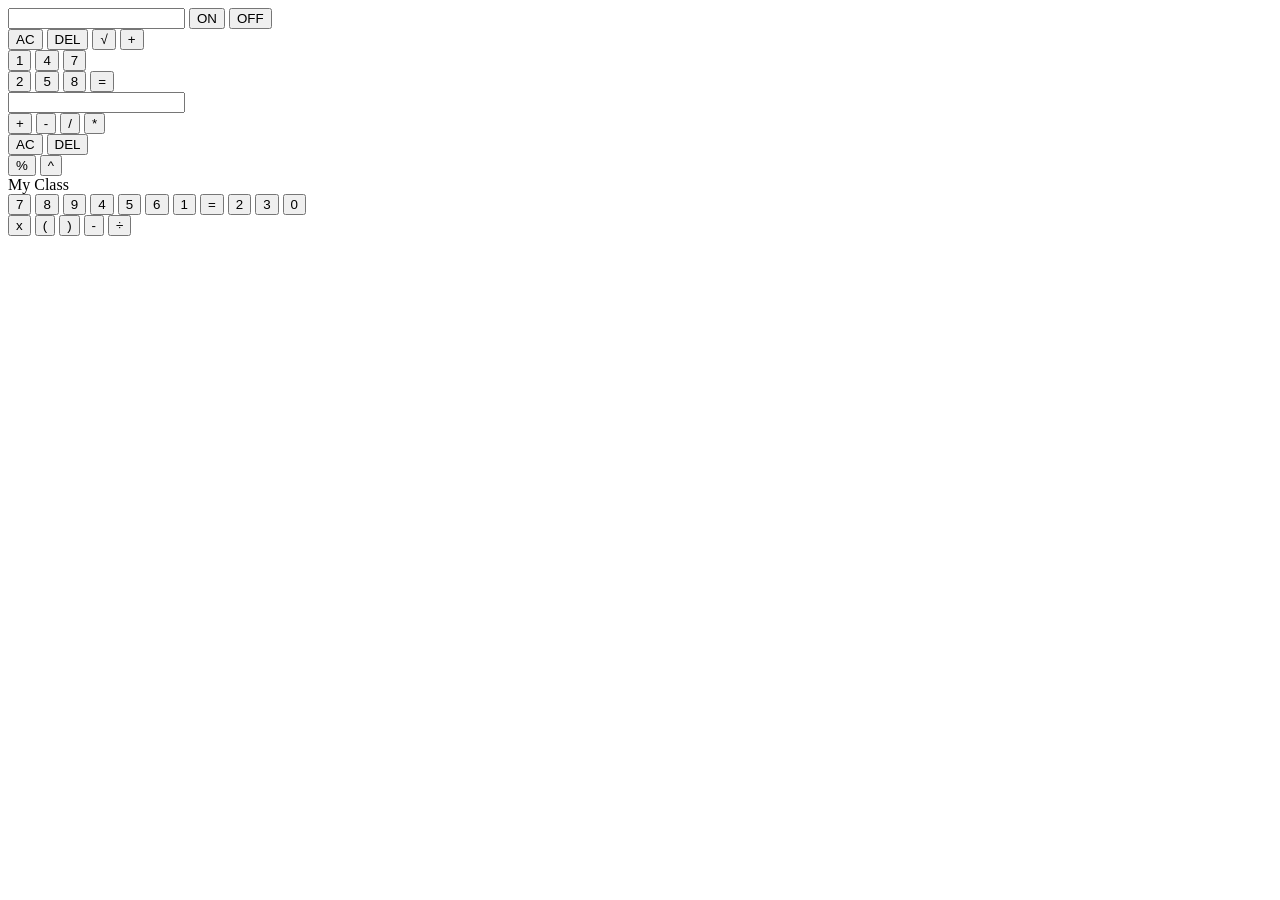
==== index.html @ d4b21fb3 "Merge branch 'main' into samanta" ====
<!DOCTYPE html>
<html lang="en">
<head>
<meta charset="UTF-8">
<meta name="viewport" content="width=device-width, initial-scale=1.0">
<title>Calculator</title>
<link rel="stylesheet" href="style.css">
</head>
<body>
<!-- calculator-->
<div class="calculator">
     <input type="text" id="display" readonly>
     <dic class="power-button">
        <button class="on-btn" onclick="turnOn()">ON</button>
        <button class="off-btn" onclick="turnOff()">OFF</button>
     </dic>
    <!-- Number Pad -->
    <div class="keys">
 <!--operators -->
        <button onclick="cleardisplay()">AC</button>
        <button onclick="deleteLast()">DEL</button>
        <button onclick="press('√')">√</button>
        <button onclick="press('+')">+</button>

                </div>
                <div>
                    <input type="button" value="1" onclick="display.value += '1'">
                    <input type="button" value="4" onclick="display.value += '4'">
                    <input type="button" value="7" onclick="display.value += '7'">
                </div>
                <div>
                    <input type="button" value="2" onclick="display.value += '2'">
                    <input type="button" value="5" onclick="display.value += '5'">
                    <input type="button" value="8" onclick="display.value += '8'">
                  
                    <input type="button" value="=" onclick="calculate()" 
                     class="equal">
                  
                </div>
                <!-- Display -->
                <div class="display">
                    <input type="text" id="display" name="display">
                </div>
                <!-- Operation Buttons -->
                <div>
                    
                    <input type="button" value="+" onclick="display.value +='+'">
                    <input type="button" value="-" onclick="display.value += '-'">
                    <input type="button" value="/" onclick="display.value += '/'">
                    <input type="button" value="*" onclick="display.value += '*'">
                </div>
                <div>
                    <input type="button" value="AC" onclick="clearDisplay()" class="del">
                    <input type="button" value="DEL" onclick="deleteLast()" class="del">
                    
                </div>
                <!--modulo and exponent function-->
                <div>
                    <input type="button" value="%" onclick="press('%')">
                    <input type="button" value="^" onclick="press('^')">
                </div>
            </form>
        </div>
    </div>
    <div class="my-class">My Class</div>

    <!--External JavaScript-->
    <script src="index.js"></script>
        <button onclick="press('7')">7</button>
        <button onclick="press('8')">8</button>
        <button onclick="press('9')">9</button>
        <button onclick="press('4')">4</button>

        <button onclick="press('5')">5</button>
        <button onclick="press('6')">6</button>
        <button onclick="press('1')">1</button>

        <button class="equal" onclick="calculate()">=</button>

        <button onclick="press('2')">2</button>
        <button onclick="press('3')">3</button>
        <button onclick="press('0')">0</button>
    </div>
    <!--operators -->
    <div class="operators">
        <button onclick="press('*')">x</button>
        <button onclick="press('(')">(</button>
        <button onclick="press(')')">)</button>
        <button onclick="press('-')">-</button>
        <button onclick="press('÷')">÷</button>
    </div>
    </div>

</div>
<script src="index.js"></script>
</body>
</html>
---- style.css ----
//get the display and preview input elements
const display = document.getElementById("display");
let isOn =true;
//Turn ON
function turnOn(){
    isOn = true;
    display.value = "0";
}
//Turn OFF
function turnOff(){
    isOn = false;
    display.value = "";
}
//adds the button value to the display
function press(value) {
    //Replace the initial 0 with the first number
   if (!isOn) return;
    if(display.value === "0"){
        display.value = value;
    } else{
        display.value += value;
    }
    // show the answer while typing
    preview();
}
// Display the result without replacing the expression
function preview() {
    try {
        result.value = calculateExpression(display.value);
    } catch {
        // Clear the preview if the expression is incomplete or invalid
        result.value = "";
    }
}
// Calculates the final answer when the "=" buttion is oressed
function calculate() {
    try {
        display.value = solve(display.value);
    } catch {
        display.value = "Error";
    }
}
// Performs the arithmetic operation
function calculateExpression(expression) {
// store the operator enterd by the user
    let operator = "";
// Check which operator is in the expression 
    if (expression.includes("+")) operator = "+";
    else if (expression.includes("-")) operator = "-";
    else if (expression.includes("*")) operator = "*";
    else if (expression.includes("÷")) operator = "÷";
    else return expression; //reture the number if no operator exists
//Split the expression into two numbers
    let parts = expression.split(operator);
// Convert the expression values into numbers
    let num1 = parseFloat(parts[0]);
    let num2 = parseFloat(parts[1]);
// Perform the correct arithmatic operation
    switch (operator) {
        case "+":
            return num1 + num2;
        case "-":
            return num1 - num2;
        case "*":
            return num1 * num2;
        case "÷":
            // Prevent division by zero
            return num2 !== 0 ? num1 / num2 : "";
        
    }
}
function cleardisplay(){
    display.value ="0";
    if (result) result.value="";
}
function deleteLast(){
    if (display.value.length > 0) {
        display.value = display.value.slice(0, -1);
        preview(); //Update the preview
    }                                                          
}
if(typeofpreview === "function"){
    preview();
}
//BODMAS
function solve(expression) {
    expression = expression.replace(/\s+/g, "");

    // Solve brackets first
    while (expression.includes("(")) {
        expression = expression.replace(/\(([^()]+)\)/g, (_, inner) => {
            return calculateSimple(inner);
        });
    }

    return calculateSimple(expression);
}
function calculateSimple(exp) {

    // Split numbers and operators
    let tokens = exp.match(/(\d+(\.\d+)?)|[+\-*/]/g);

    if (!tokens) return "";

    // Convert numbers
    for (let i = 0; i < tokens.length; i++) {
        if (!isNaN(tokens[i])) {
            tokens[i] = parseFloat(tokens[i]);
        }
    }

    // Division and Multiplication first
    for (let i = 0; i < tokens.length; i++) {

        if (tokens[i] === "*") {
            let result = tokens[i - 1] * tokens[i + 1];

            tokens.splice(i - 1, 3, result);

            i--;
        }

        else if (tokens[i] === "/") {
            let result = tokens[i - 1] / tokens[i + 1];

            tokens.splice(i - 1, 3, result);

            i--;
        }
    }

    // Addition and Subtraction
    let answer = tokens[0];

    for (let i = 1; i < tokens.length; i += 2) {

        if (tokens[i] === "+") {
            answer += tokens[i + 1];
        }

        else if (tokens[i] === "-") {
            answer -= tokens[i + 1];
        }
    }

    return answer;
}
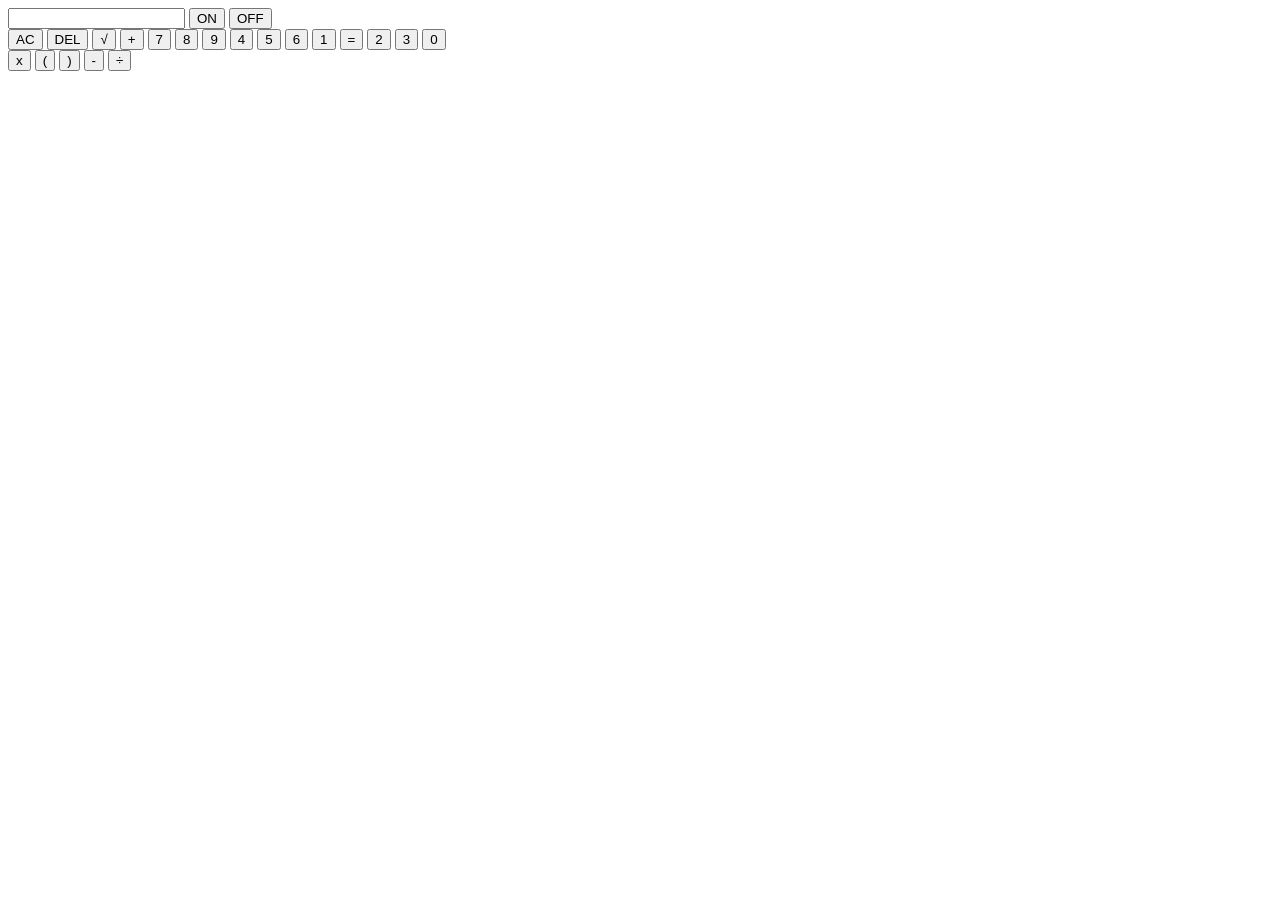
==== commit ee827841: "Fix HTML structure and button functionality" ====
--- a/index.html
+++ b/index.html
@@ -22,50 +22,6 @@
         <button onclick="press('√')">√</button>
         <button onclick="press('+')">+</button>
 
-                </div>
-                <div>
-                    <input type="button" value="1" onclick="display.value += '1'">
-                    <input type="button" value="4" onclick="display.value += '4'">
-                    <input type="button" value="7" onclick="display.value += '7'">
-                </div>
-                <div>
-                    <input type="button" value="2" onclick="display.value += '2'">
-                    <input type="button" value="5" onclick="display.value += '5'">
-                    <input type="button" value="8" onclick="display.value += '8'">
-                  
-                    <input type="button" value="=" onclick="calculate()" 
-                     class="equal">
-                  
-                </div>
-                <!-- Display -->
-                <div class="display">
-                    <input type="text" id="display" name="display">
-                </div>
-                <!-- Operation Buttons -->
-                <div>
-                    
-                    <input type="button" value="+" onclick="display.value +='+'">
-                    <input type="button" value="-" onclick="display.value += '-'">
-                    <input type="button" value="/" onclick="display.value += '/'">
-                    <input type="button" value="*" onclick="display.value += '*'">
-                </div>
-                <div>
-                    <input type="button" value="AC" onclick="clearDisplay()" class="del">
-                    <input type="button" value="DEL" onclick="deleteLast()" class="del">
-                    
-                </div>
-                <!--modulo and exponent function-->
-                <div>
-                    <input type="button" value="%" onclick="press('%')">
-                    <input type="button" value="^" onclick="press('^')">
-                </div>
-            </form>
-        </div>
-    </div>
-    <div class="my-class">My Class</div>
-
-    <!--External JavaScript-->
-    <script src="index.js"></script>
         <button onclick="press('7')">7</button>
         <button onclick="press('8')">8</button>
         <button onclick="press('9')">9</button>
@@ -93,5 +49,6 @@
 
 </div>
 <script src="index.js"></script>
+
 </body>
 </html>
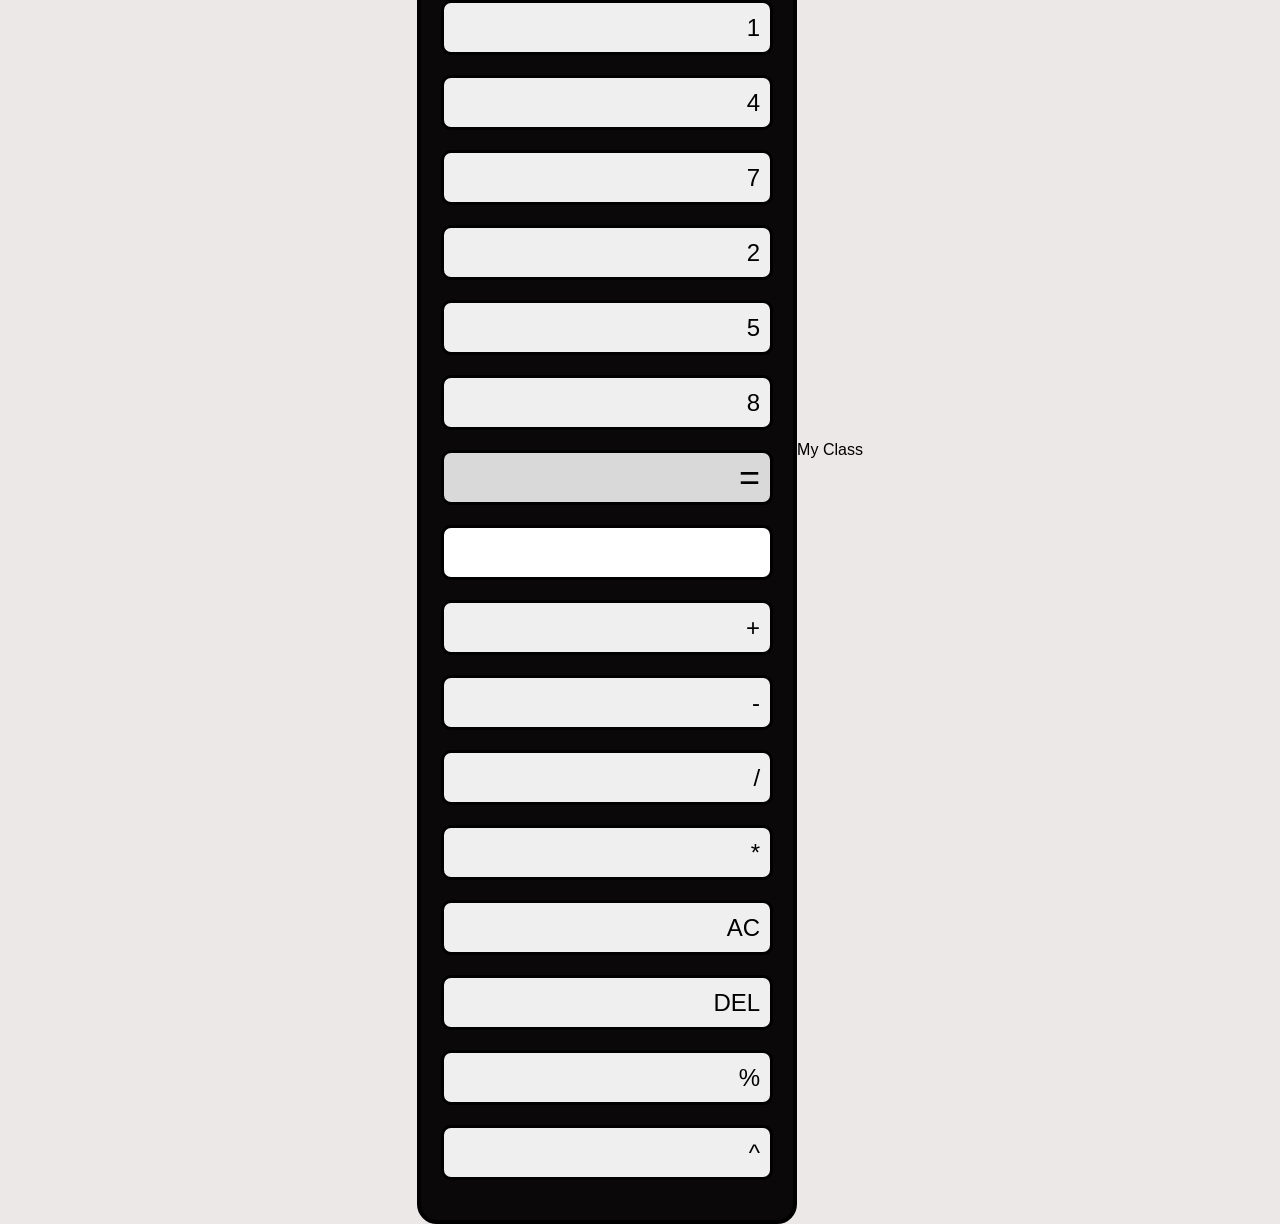
==== commit dfa0687e: "Refactor calculator HTML structure and elements" ====
--- a/index.html
+++ b/index.html
@@ -1,54 +1,65 @@
 <!DOCTYPE html>
 <html lang="en">
 <head>
-<meta charset="UTF-8">
-<meta name="viewport" content="width=device-width, initial-scale=1.0">
-<title>Calculator</title>
-<link rel="stylesheet" href="style.css">
+    <meta charset="UTF-8">
+    <meta name="viewport" content="width=b, initial-scale=1.0">
+    <title>My Cal</title>
+    <link rel="stylesheet" href="style.css">
 </head>
 <body>
-<!-- calculator-->
-<div class="calculator">
-     <input type="text" id="display" readonly>
-     <dic class="power-button">
-        <button class="on-btn" onclick="turnOn()">ON</button>
-        <button class="off-btn" onclick="turnOff()">OFF</button>
-     </dic>
-    <!-- Number Pad -->
-    <div class="keys">
- <!--operators -->
-        <button onclick="cleardisplay()">AC</button>
-        <button onclick="deleteLast()">DEL</button>
-        <button onclick="press('√')">√</button>
-        <button onclick="press('+')">+</button>
+    <div class="cal">
+        <div class="calculator">
+            <form>
+                <!-- Calculator buttons -->
+                <div>
+                    <input type="button" value="0" onclick="display.value += '0' ">
+                    <input type="button" value="3" onclick="display.value += '3' ">
+                    <input type="button" value="6" onclick="display.value += '6' ">
+                    <input type="button" value="9" onclick="display.value += '9' ">
 
-        <button onclick="press('7')">7</button>
-        <button onclick="press('8')">8</button>
-        <button onclick="press('9')">9</button>
-        <button onclick="press('4')">4</button>
+                </div>
+                <div>
+                    <input type="button" value="1" onclick="display.value += '1'">
+                    <input type="button" value="4" onclick="display.value += '4'">
+                    <input type="button" value="7" onclick="display.value += '7'">
+                </div>
+                <div>
+                    <input type="button" value="2" onclick="display.value += '2'">
+                    <input type="button" value="5" onclick="display.value += '5'">
+                    <input type="button" value="8" onclick="display.value += '8'">
+                  
+                    <input type="button" value="=" onclick="calculate()" 
+                     class="equal">
+                  
+                </div>
+                <!-- Display -->
+                <div class="display">
+                    <input type="text" id="display" name="display">
+                </div>
+                <!-- Operation Buttons -->
+                <div>
+                    
+                    <input type="button" value="+" onclick="display.value +='+'">
+                    <input type="button" value="-" onclick="display.value += '-'">
+                    <input type="button" value="/" onclick="display.value += '/'">
+                    <input type="button" value="*" onclick="display.value += '*'">
+                </div>
+                <div>
+                    <input type="button" value="AC" onclick="clearDisplay()" class="del">
+                    <input type="button" value="DEL" onclick="deleteLast()" class="del">
+                    
+                </div>
+                <!--modulo and exponent function-->
+                <div>
+                    <input type="button" value="%" onclick="press('%')">
+                    <input type="button" value="^" onclick="press('^')">
+                </div>
+            </form>
+        </div>
+    </div>
+    <div class="my-class">My Class</div>
 
-        <button onclick="press('5')">5</button>
-        <button onclick="press('6')">6</button>
-        <button onclick="press('1')">1</button>
-
-        <button class="equal" onclick="calculate()">=</button>
-
-        <button onclick="press('2')">2</button>
-        <button onclick="press('3')">3</button>
-        <button onclick="press('0')">0</button>
-    </div>
-    <!--operators -->
-    <div class="operators">
-        <button onclick="press('*')">x</button>
-        <button onclick="press('(')">(</button>
-        <button onclick="press(')')">)</button>
-        <button onclick="press('-')">-</button>
-        <button onclick="press('÷')">÷</button>
-    </div>
-    </div>
-
-</div>
-<script src="index.js"></script>
-
+    <!--External JavaScript-->
+    <script src="index.js"></script>
 </body>
 </html>
--- a/style.css
+++ b/style.css
@@ -1,147 +1,113 @@
-//get the display and preview input elements
-const display = document.getElementById("display");
-let isOn =true;
-//Turn ON
-function turnOn(){
-    isOn = true;
-    display.value = "0";
+/* Remove default spacing and apply the same font to all elemnte */
+*{
+    margin:0;
+    padding:0;
+    box-sizing:border-box;
+    font-family:Arial, sans-serif;
 }
-//Turn OFF
-function turnOff(){
-    isOn = false;
-    display.value = "";
+/* Center the calculator on the page */
+body{
+    background:#ece8e8;
+    display:flex;
+    justify-content:center;
+    align-items:center;
+    height:100vh;
 }
-//adds the button value to the display
-function press(value) {
-    //Replace the initial 0 with the first number
-   if (!isOn) return;
-    if(display.value === "0"){
-        display.value = value;
-    } else{
-        display.value += value;
-    }
-    // show the answer while typing
-    preview();
+/* Style the calculator container */
+.calculator{
+    width:380px;
+    border:4px solid black;
+    background:rgb(10, 8, 8);
+    padding:20px;
+    border-radius:20px;
 }
-// Display the result without replacing the expression
-function preview() {
-    try {
-        result.value = calculateExpression(display.value);
-    } catch {
-        // Clear the preview if the expression is incomplete or invalid
-        result.value = "";
-    }
+/* Style display and preview input boxes */
+input{
+    width:100%;
+    height:55px;
+    font-size:28px;
+    text-align:right;
+    padding-right:10px;
+    border:3px solid rgb(0, 0, 0);
+    margin-bottom:20px;
+    border-radius: 10px;
+    font-size: 24px;
 }
-// Calculates the final answer when the "=" buttion is oressed
-function calculate() {
-    try {
-        display.value = solve(display.value);
-    } catch {
-        display.value = "Error";
-    }
+/* Arrange the number buttons in a 4-colum grid */
+.keys{
+    display:grid;
+    grid-template-columns:repeat(4,1fr);
+    grid-auto-rows:70px;
+    gap:10px;
+    justify-content:center;
 }
-// Performs the arithmetic operation
-function calculateExpression(expression) {
-// store the operator enterd by the user
-    let operator = "";
-// Check which operator is in the expression 
-    if (expression.includes("+")) operator = "+";
-    else if (expression.includes("-")) operator = "-";
-    else if (expression.includes("*")) operator = "*";
-    else if (expression.includes("÷")) operator = "÷";
-    else return expression; //reture the number if no operator exists
-//Split the expression into two numbers
-    let parts = expression.split(operator);
-// Convert the expression values into numbers
-    let num1 = parseFloat(parts[0]);
-    let num2 = parseFloat(parts[1]);
-// Perform the correct arithmatic operation
-    switch (operator) {
-        case "+":
-            return num1 + num2;
-        case "-":
-            return num1 - num2;
-        case "*":
-            return num1 * num2;
-        case "÷":
-            // Prevent division by zero
-            return num2 !== 0 ? num1 / num2 : "";
-        
-    }
+/* Style all number button */
+.keys button{
+    font-size:28px;
+    border:2px solid black;
+    background:rgb(46, 43, 43);
+    cursor:pointer;
+    color: white;
 }
-function cleardisplay(){
-    display.value ="0";
-    if (result) result.value="";
+/* Make the equal button larger than the other buttons */
+.equal{
+    grid-column:4;
+    grid-row:2/span 2;
+    background:#d9d9d9;
+    font-size:36px;
 }
-function deleteLast(){
-    if (display.value.length > 0) {
-        display.value = display.value.slice(0, -1);
-        preview(); //Update the preview
-    }                                                          
+/* Arrange the number buttons (+, -, *, /) */
+.operators{
+    margin-top:10px;
+    display:grid;
+    grid-template-columns:repeat(4,1fr);
+    gap:10px;
 }
-if(typeofpreview === "function"){
-    preview();
+/* Style all operator button */
+.operators button{
+    background: #f39c12;
+    width: 100%;
+    height:55px;
+    font-size:28px;
+    border: 2px solid black;
+    background:rgb(46, 43, 43);
+    cursor:pointer;
+    color: white;
+    padding-right: 10px;
+    margin-right:10px ;
+    transition: 0.3s;
 }
-//BODMAS
-function solve(expression) {
-    expression = expression.replace(/\s+/g, "");
-
-    // Solve brackets first
-    while (expression.includes("(")) {
-        expression = expression.replace(/\(([^()]+)\)/g, (_, inner) => {
-            return calculateSimple(inner);
-        });
-    }
-
-    return calculateSimple(expression);
+.operator:active{
+    transform: scale(0.95);
 }
-function calculateSimple(exp) {
-
-    // Split numbers and operators
-    let tokens = exp.match(/(\d+(\.\d+)?)|[+\-*/]/g);
-
-    if (!tokens) return "";
-
-    // Convert numbers
-    for (let i = 0; i < tokens.length; i++) {
-        if (!isNaN(tokens[i])) {
-            tokens[i] = parseFloat(tokens[i]);
-        }
-    }
-
-    // Division and Multiplication first
-    for (let i = 0; i < tokens.length; i++) {
-
-        if (tokens[i] === "*") {
-            let result = tokens[i - 1] * tokens[i + 1];
-
-            tokens.splice(i - 1, 3, result);
-
-            i--;
-        }
-
-        else if (tokens[i] === "/") {
-            let result = tokens[i - 1] / tokens[i + 1];
-
-            tokens.splice(i - 1, 3, result);
-
-            i--;
-        }
-    }
-
-    // Addition and Subtraction
-    let answer = tokens[0];
-
-    for (let i = 1; i < tokens.length; i += 2) {
-
-        if (tokens[i] === "+") {
-            answer += tokens[i + 1];
-        }
-
-        else if (tokens[i] === "-") {
-            answer -= tokens[i + 1];
-        }
-    }
-
-    return answer;
+/* Change button color when the mouse hovers over it */
+button:hover{
+    background: #e67e22;
 }
+.on-btn{
+    background-color: #28a745;
+    color: white;
+    border: none;
+    border-radius: 10px;
+    padding: 12px 20px;
+    font-size: 18px;
+    cursor: pointer;
+}
+/*change on-btn color when the mouse :hoves over it*/
+.on-btn:hover{
+    background-color: #218838;
+}
+.off-btn{
+    background-color: #dc3545;
+    color: white;
+    border: none;
+    border-radius: 10px;
+    padding: 12px 20px;
+    font-size: 18px;
+    font-weight: bold;
+    cursor: pointer;
+}
+/*change off-btn color when the mouse :hoves over it*/
+.off-btn:hover{
+    background-color: #c82333;
+}
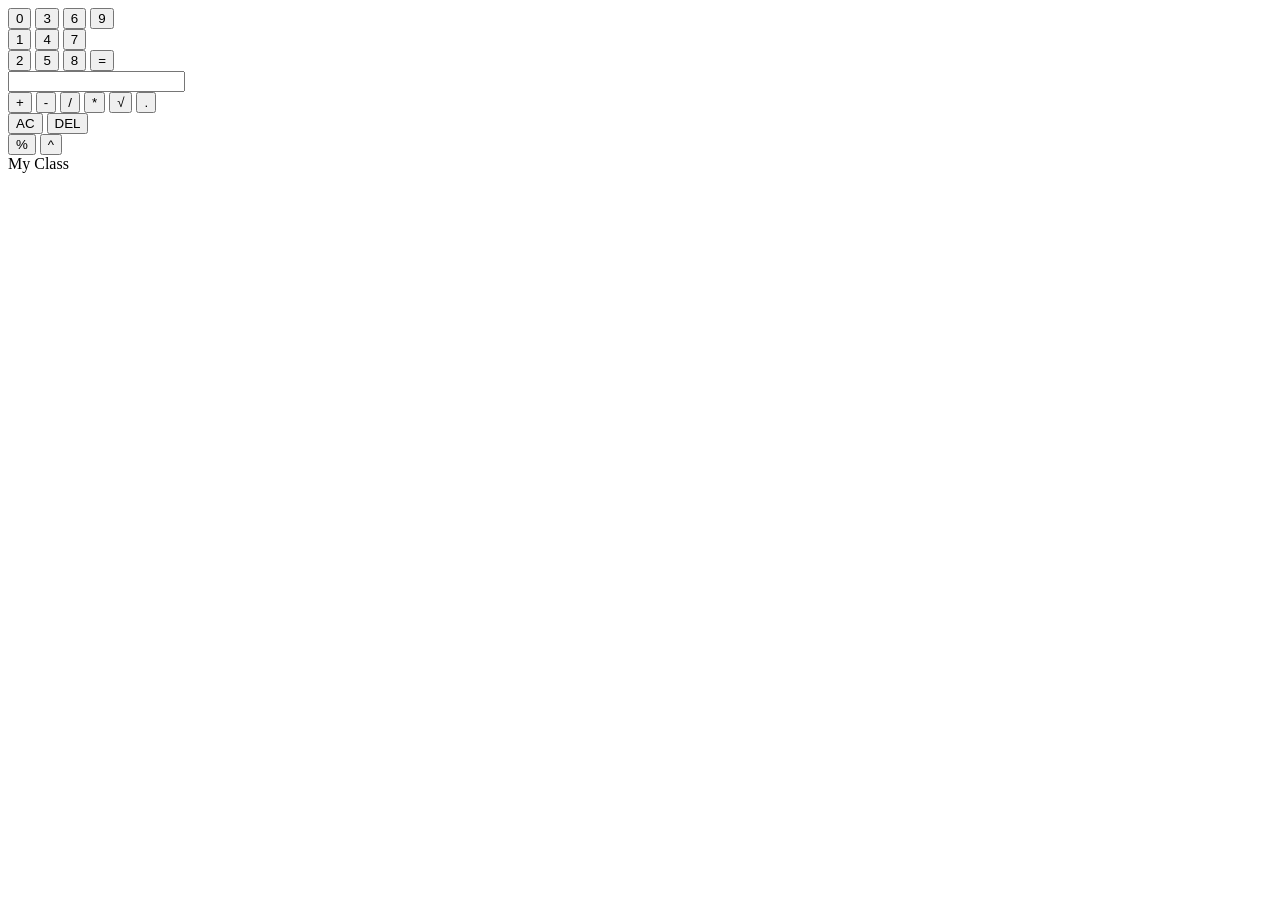
==== commit 42ec73b2: "Merge branch 'samanta' into Tabot" ====
--- a/index.html
+++ b/index.html
@@ -43,6 +43,10 @@
                     <input type="button" value="-" onclick="display.value += '-'">
                     <input type="button" value="/" onclick="display.value += '/'">
                     <input type="button" value="*" onclick="display.value += '*'">
+                    <input type="button" value="√" onclick="calculateSquareRoot()"> 
+                    <input type="button" value="." onclick="press('.')">
+
+
                 </div>
                 <div>
                     <input type="button" value="AC" onclick="clearDisplay()" class="del">
--- a/style.css
+++ b/style.css
@@ -1,113 +1,147 @@
-/* Remove default spacing and apply the same font to all elemnte */
-*{
-    margin:0;
-    padding:0;
-    box-sizing:border-box;
-    font-family:Arial, sans-serif;
+//get the display and preview input elements
+const display = document.getElementById("display");
+let isOn =true;
+//Turn ON
+function turnOn(){
+    isOn = true;
+    display.value = "0";
 }
-/* Center the calculator on the page */
-body{
-    background:#ece8e8;
-    display:flex;
-    justify-content:center;
-    align-items:center;
-    height:100vh;
+//Turn OFF
+function turnOff(){
+    isOn = false;
+    display.value = "";
 }
-/* Style the calculator container */
-.calculator{
-    width:380px;
-    border:4px solid black;
-    background:rgb(10, 8, 8);
-    padding:20px;
-    border-radius:20px;
+//adds the button value to the display
+function press(value) {
+    //Replace the initial 0 with the first number
+   if (!isOn) return;
+    if(display.value === "0"){
+        display.value = value;
+    } else{
+        display.value += value;
+    }
+    // show the answer while typing
+    preview();
 }
-/* Style display and preview input boxes */
-input{
-    width:100%;
-    height:55px;
-    font-size:28px;
-    text-align:right;
-    padding-right:10px;
-    border:3px solid rgb(0, 0, 0);
-    margin-bottom:20px;
-    border-radius: 10px;
-    font-size: 24px;
+// Display the result without replacing the expression
+function preview() {
+    try {
+        result.value = calculateExpression(display.value);
+    } catch {
+        // Clear the preview if the expression is incomplete or invalid
+        result.value = "";
+    }
 }
-/* Arrange the number buttons in a 4-colum grid */
-.keys{
-    display:grid;
-    grid-template-columns:repeat(4,1fr);
-    grid-auto-rows:70px;
-    gap:10px;
-    justify-content:center;
+// Calculates the final answer when the "=" buttion is oressed
+function calculate() {
+    try {
+        display.value = solve(display.value);
+    } catch {
+        display.value = "Error";
+    }
 }
-/* Style all number button */
-.keys button{
-    font-size:28px;
-    border:2px solid black;
-    background:rgb(46, 43, 43);
-    cursor:pointer;
-    color: white;
+// Performs the arithmetic operation
+function calculateExpression(expression) {
+// store the operator enterd by the user
+    let operator = "";
+// Check which operator is in the expression 
+    if (expression.includes("+")) operator = "+";
+    else if (expression.includes("-")) operator = "-";
+    else if (expression.includes("*")) operator = "*";
+    else if (expression.includes("÷")) operator = "÷";
+    else return expression; //reture the number if no operator exists
+//Split the expression into two numbers
+    let parts = expression.split(operator);
+// Convert the expression values into numbers
+    let num1 = parseFloat(parts[0]);
+    let num2 = parseFloat(parts[1]);
+// Perform the correct arithmatic operation
+    switch (operator) {
+        case "+":
+            return num1 + num2;
+        case "-":
+            return num1 - num2;
+        case "*":
+            return num1 * num2;
+        case "÷":
+            // Prevent division by zero
+            return num2 !== 0 ? num1 / num2 : "";
+        
+    }
 }
-/* Make the equal button larger than the other buttons */
-.equal{
-    grid-column:4;
-    grid-row:2/span 2;
-    background:#d9d9d9;
-    font-size:36px;
+function cleardisplay(){
+    display.value ="0";
+    if (result) result.value="";
 }
-/* Arrange the number buttons (+, -, *, /) */
-.operators{
-    margin-top:10px;
-    display:grid;
-    grid-template-columns:repeat(4,1fr);
-    gap:10px;
+function deleteLast(){
+    if (display.value.length > 0) {
+        display.value = display.value.slice(0, -1);
+        preview(); //Update the preview
+    }                                                          
 }
-/* Style all operator button */
-.operators button{
-    background: #f39c12;
-    width: 100%;
-    height:55px;
-    font-size:28px;
-    border: 2px solid black;
-    background:rgb(46, 43, 43);
-    cursor:pointer;
-    color: white;
-    padding-right: 10px;
-    margin-right:10px ;
-    transition: 0.3s;
+if(typeofpreview === "function"){
+    preview();
 }
-.operator:active{
-    transform: scale(0.95);
+//BODMAS
+function solve(expression) {
+    expression = expression.replace(/\s+/g, "");
+
+    // Solve brackets first
+    while (expression.includes("(")) {
+        expression = expression.replace(/\(([^()]+)\)/g, (_, inner) => {
+            return calculateSimple(inner);
+        });
+    }
+
+    return calculateSimple(expression);
 }
-/* Change button color when the mouse hovers over it */
-button:hover{
-    background: #e67e22;
+function calculateSimple(exp) {
+
+    // Split numbers and operators
+    let tokens = exp.match(/(\d+(\.\d+)?)|[+\-*/]/g);
+
+    if (!tokens) return "";
+
+    // Convert numbers
+    for (let i = 0; i < tokens.length; i++) {
+        if (!isNaN(tokens[i])) {
+            tokens[i] = parseFloat(tokens[i]);
+        }
+    }
+
+    // Division and Multiplication first
+    for (let i = 0; i < tokens.length; i++) {
+
+        if (tokens[i] === "*") {
+            let result = tokens[i - 1] * tokens[i + 1];
+
+            tokens.splice(i - 1, 3, result);
+
+            i--;
+        }
+
+        else if (tokens[i] === "/") {
+            let result = tokens[i - 1] / tokens[i + 1];
+
+            tokens.splice(i - 1, 3, result);
+
+            i--;
+        }
+    }
+
+    // Addition and Subtraction
+    let answer = tokens[0];
+
+    for (let i = 1; i < tokens.length; i += 2) {
+
+        if (tokens[i] === "+") {
+            answer += tokens[i + 1];
+        }
+
+        else if (tokens[i] === "-") {
+            answer -= tokens[i + 1];
+        }
+    }
+
+    return answer;
 }
-.on-btn{
-    background-color: #28a745;
-    color: white;
-    border: none;
-    border-radius: 10px;
-    padding: 12px 20px;
-    font-size: 18px;
-    cursor: pointer;
-}
-/*change on-btn color when the mouse :hoves over it*/
-.on-btn:hover{
-    background-color: #218838;
-}
-.off-btn{
-    background-color: #dc3545;
-    color: white;
-    border: none;
-    border-radius: 10px;
-    padding: 12px 20px;
-    font-size: 18px;
-    font-weight: bold;
-    cursor: pointer;
-}
-/*change off-btn color when the mouse :hoves over it*/
-.off-btn:hover{
-    background-color: #c82333;
-}
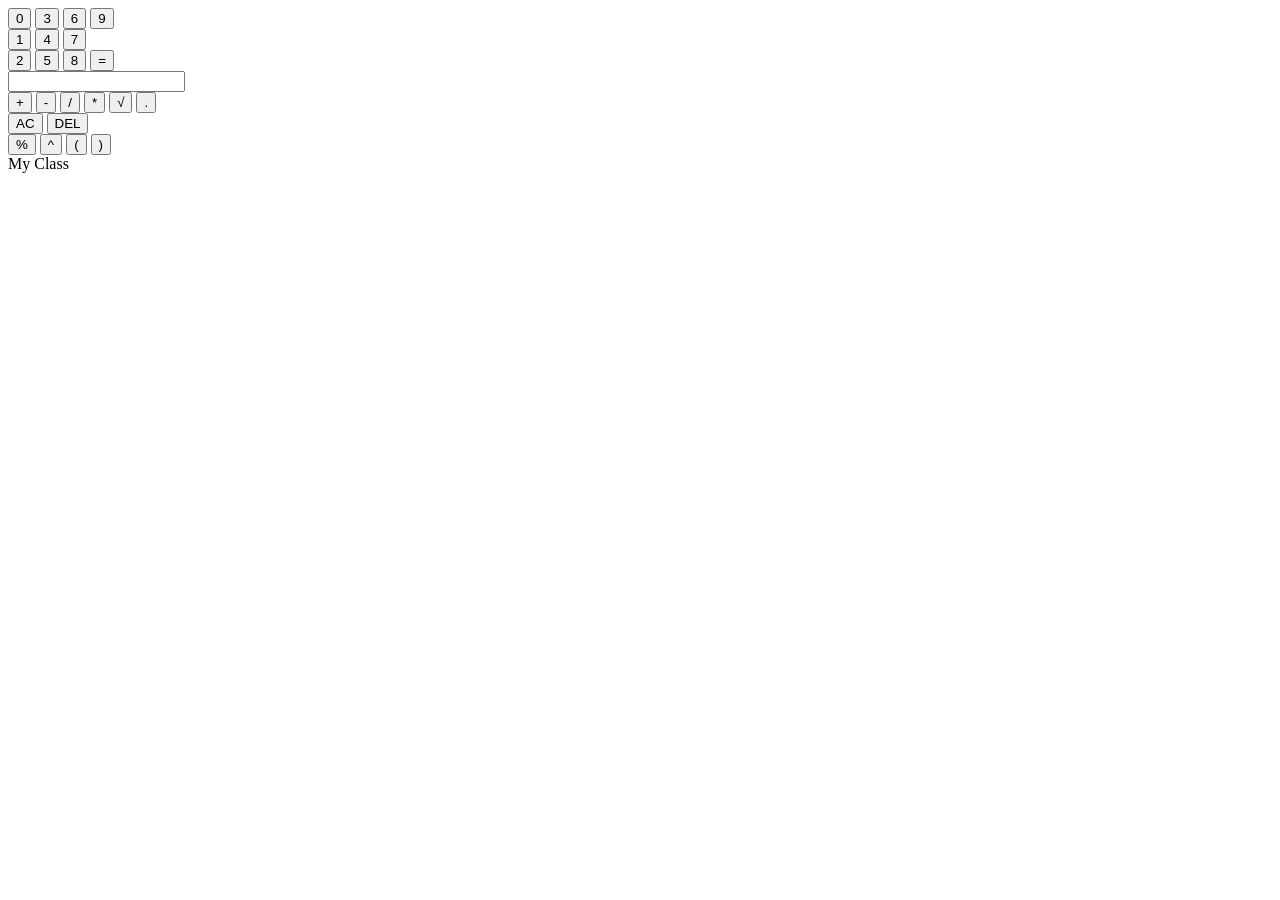
==== commit d8cd120f: "Refactor calculator HTML structure and buttons Updated the calculator layout and functionality with " ====
--- a/index.html
+++ b/index.html
@@ -57,6 +57,8 @@
                 <div>
                     <input type="button" value="%" onclick="press('%')">
                     <input type="button" value="^" onclick="press('^')">
+                    <input type="button" value="(" onclick="press('(')">
+                    <input type="button" value=")" onclick="press(')')">
                 </div>
             </form>
         </div>
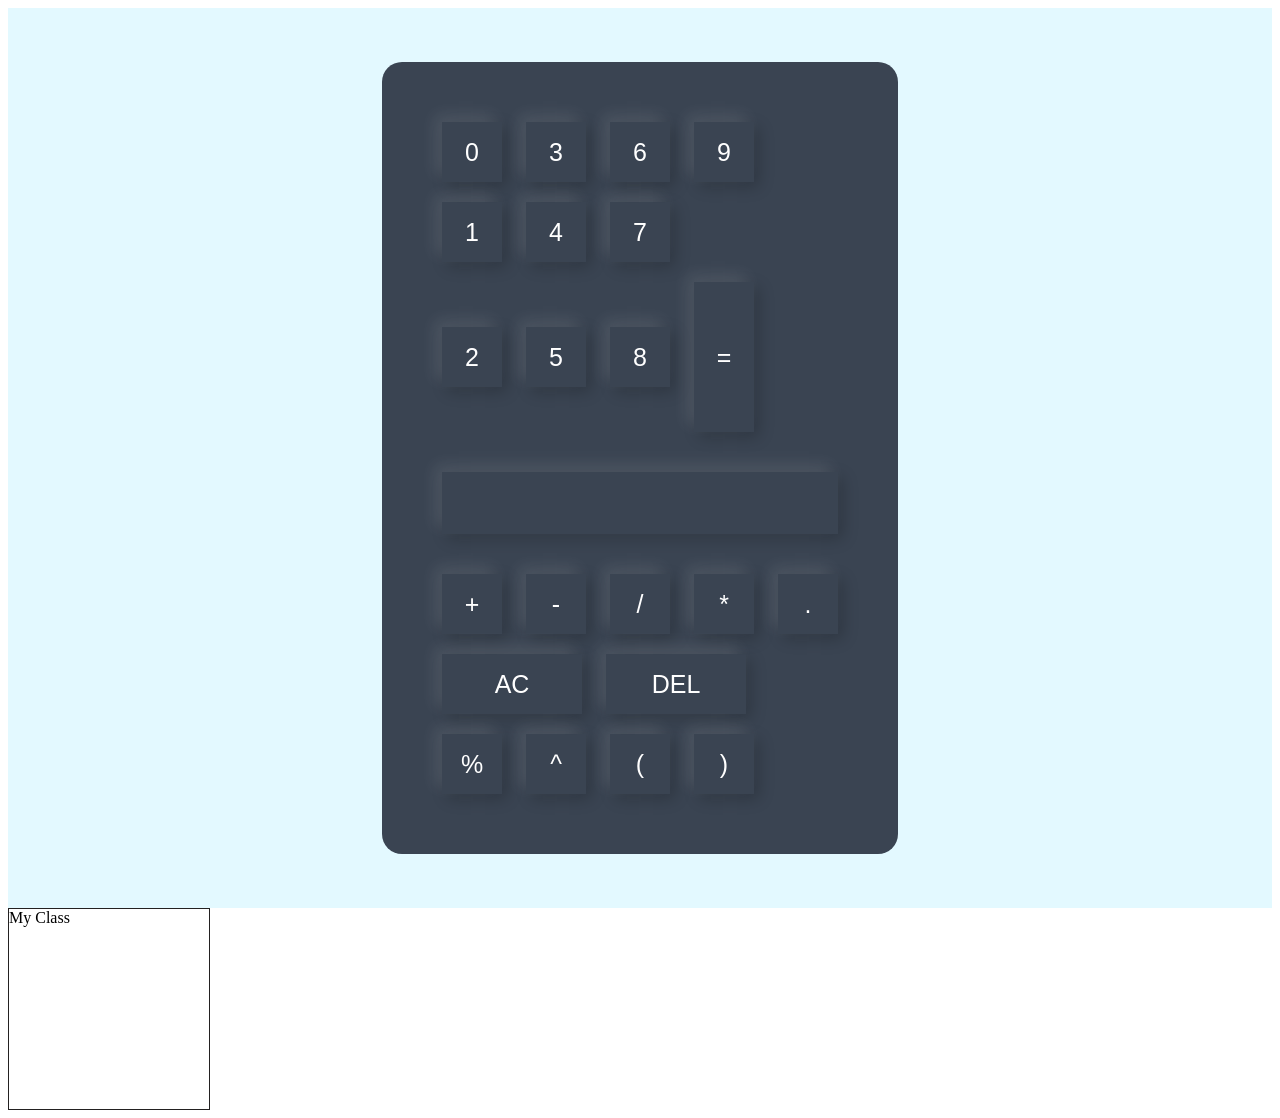
==== commit 5ac40003: "Fix HTML formatting and structure" ====
--- a/index.html
+++ b/index.html
@@ -43,7 +43,7 @@
                     <input type="button" value="-" onclick="display.value += '-'">
                     <input type="button" value="/" onclick="display.value += '/'">
                     <input type="button" value="*" onclick="display.value += '*'">
-                    <input type="button" value="√" onclick="calculateSquareRoot()"> 
+             
                     <input type="button" value="." onclick="press('.')">
 
 
--- a/style.css
+++ b/style.css
@@ -1,147 +1,169 @@
-//get the display and preview input elements
-const display = document.getElementById("display");
-let isOn =true;
-//Turn ON
-function turnOn(){
-    isOn = true;
-    display.value = "0";
+
+
+.cal{
+width: 100%;
+height: 100vh;
+background: #e3f9ff;
+display: flex;
+align-items: center;
+justify-content: center;
 }
-//Turn OFF
-function turnOff(){
-    isOn = false;
-    display.value = "";
+.calculator{
+    background: #3a4452;
+    padding: 50px;
+    border-radius: 20px;
+
 }
-//adds the button value to the display
-function press(value) {
-    //Replace the initial 0 with the first number
-   if (!isOn) return;
-    if(display.value === "0"){
-        display.value = value;
-    } else{
-        display.value += value;
-    }
-    // show the answer while typing
-    preview();
+.calculator form input{
+    border: 0;
+    outline: 0;
+    width: 60px;
+    height: 60px;
+    border-radius: 10;
+    box-shadow: -7px -7px 15px rgba(255, 255, 255,0.1),5px 5px 15px rgba(0, 0, 0,0.2);
+    background: transparent;
+    font-size: 25px;
+    color: white;
+    cursor: pointer;
+    margin: 10px;
+    
 }
-// Display the result without replacing the expression
-function preview() {
-    try {
-        result.value = calculateExpression(display.value);
-    } catch {
-        // Clear the preview if the expression is incomplete or invalid
-        result.value = "";
-    }
+.display{
+display: flex;
+justify-content: flex-end;
+margin: 20px 0;
 }
-// Calculates the final answer when the "=" buttion is oressed
-function calculate() {
-    try {
-        display.value = solve(display.value);
-    } catch {
-        display.value = "Error";
-    }
+.display input{
+    text-align: right;
+    flex: 1;
+    font-size: 40px;
+    box-shadow: none;
+    border: #e3f9ff;
 }
-// Performs the arithmetic operation
-function calculateExpression(expression) {
-// store the operator enterd by the user
-    let operator = "";
-// Check which operator is in the expression 
-    if (expression.includes("+")) operator = "+";
-    else if (expression.includes("-")) operator = "-";
-    else if (expression.includes("*")) operator = "*";
-    else if (expression.includes("÷")) operator = "÷";
-    else return expression; //reture the number if no operator exists
-//Split the expression into two numbers
-    let parts = expression.split(operator);
-// Convert the expression values into numbers
-    let num1 = parseFloat(parts[0]);
-    let num2 = parseFloat(parts[1]);
-// Perform the correct arithmatic operation
-    switch (operator) {
-        case "+":
-            return num1 + num2;
-        case "-":
-            return num1 - num2;
-        case "*":
-            return num1 * num2;
-        case "÷":
-            // Prevent division by zero
-            return num2 !== 0 ? num1 / num2 : "";
-        
-    }
+ form input.equal{
+    height: 150px;
+    grid-row: span 2;
+    grid-column: 4;
 }
-function cleardisplay(){
-    display.value ="0";
-    if (result) result.value="";
+ form input.del{
+    width: 140px;
 }
-function deleteLast(){
-    if (display.value.length > 0) {
-        display.value = display.value.slice(0, -1);
-        preview(); //Update the preview
-    }                                                          
+.my-class{
+    width: 200px;
+    height: 200px;
+    border:1px solid #232121;
+    background: white;
+
+/* Remove default spacing and apply the same font to all elemnte */
+*{
+    margin:0;
+    padding:0;
+    box-sizing:border-box;
+    font-family:Arial, sans-serif;
 }
-if(typeofpreview === "function"){
-    preview();
+/* Center the calculator on the page */
+body{
+    background:#ece8e8;
+    display:flex;
+    justify-content:center;
+    align-items:center;
+    height:100vh;
 }
-//BODMAS
-function solve(expression) {
-    expression = expression.replace(/\s+/g, "");
-
-    // Solve brackets first
-    while (expression.includes("(")) {
-        expression = expression.replace(/\(([^()]+)\)/g, (_, inner) => {
-            return calculateSimple(inner);
-        });
-    }
-
-    return calculateSimple(expression);
+/* Style the calculator container */
+.calculator{
+    width:380px;
+    border:4px solid black;
+    background:rgb(10, 8, 8);
+    padding:20px;
+    border-radius:20px;
 }
-function calculateSimple(exp) {
-
-    // Split numbers and operators
-    let tokens = exp.match(/(\d+(\.\d+)?)|[+\-*/]/g);
-
-    if (!tokens) return "";
-
-    // Convert numbers
-    for (let i = 0; i < tokens.length; i++) {
-        if (!isNaN(tokens[i])) {
-            tokens[i] = parseFloat(tokens[i]);
-        }
-    }
-
-    // Division and Multiplication first
-    for (let i = 0; i < tokens.length; i++) {
-
-        if (tokens[i] === "*") {
-            let result = tokens[i - 1] * tokens[i + 1];
-
-            tokens.splice(i - 1, 3, result);
-
-            i--;
-        }
-
-        else if (tokens[i] === "/") {
-            let result = tokens[i - 1] / tokens[i + 1];
-
-            tokens.splice(i - 1, 3, result);
-
-            i--;
-        }
-    }
-
-    // Addition and Subtraction
-    let answer = tokens[0];
-
-    for (let i = 1; i < tokens.length; i += 2) {
-
-        if (tokens[i] === "+") {
-            answer += tokens[i + 1];
-        }
-
-        else if (tokens[i] === "-") {
-            answer -= tokens[i + 1];
-        }
-    }
-
-    return answer;
+/* Style display and preview input boxes */
+input{
+    width:100%;
+    height:55px;
+    font-size:28px;
+    text-align:right;
+    padding-right:10px;
+    border:3px solid rgb(0, 0, 0);
+    margin-bottom:20px;
+    border-radius: 10px;
+    font-size: 24px;
 }
+/* Arrange the number buttons in a 4-colum grid */
+.keys{
+    display:grid;
+    grid-template-columns:repeat(4,1fr);
+    grid-auto-rows:70px;
+    gap:10px;
+    justify-content:center;
+}
+/* Style all number button */
+.keys button{
+    font-size:28px;
+    border:2px solid black;
+    background:rgb(46, 43, 43);
+    cursor:pointer;
+    color: white;
+}
+/* Make the equal button larger than the other buttons */
+.equal{
+    grid-column:4;
+    grid-row:2/span 2;
+    background:#d9d9d9;
+    font-size:36px;
+}
+/* Arrange the number buttons (+, -, *, /) */
+.operators{
+    margin-top:10px;
+    display:grid;
+    grid-template-columns:repeat(4,1fr);
+    gap:10px;
+}
+/* Style all operator button */
+.operators button{
+    background: #f39c12;
+    width: 100%;
+    height:55px;
+    font-size:28px;
+    border: 2px solid black;
+    background:rgb(46, 43, 43);
+    cursor:pointer;
+    color: white;
+    padding-right: 10px;
+    margin-right:10px ;
+    transition: 0.3s;
+}
+.operator:active{
+    transform: scale(0.95);
+}
+/* Change button color when the mouse hovers over it */
+button:hover{
+    background: #e67e22;
+}
+.on-btn{
+    background-color: #28a745;
+    color: white;
+    border: none;
+    border-radius: 10px;
+    padding: 12px 20px;
+    font-size: 18px;
+    cursor: pointer;
+}
+/*change on-btn color when the mouse :hoves over it*/
+.on-btn:hover{
+    background-color: #218838;
+}
+.off-btn{
+    background-color: #dc3545;
+    color: white;
+    border: none;
+    border-radius: 10px;
+    padding: 12px 20px;
+    font-size: 18px;
+    font-weight: bold;
+    cursor: pointer;
+}
+/*change off-btn color when the mouse :hoves over it*/
+.off-btn:hover{
+    background-color: #c82333;
+}
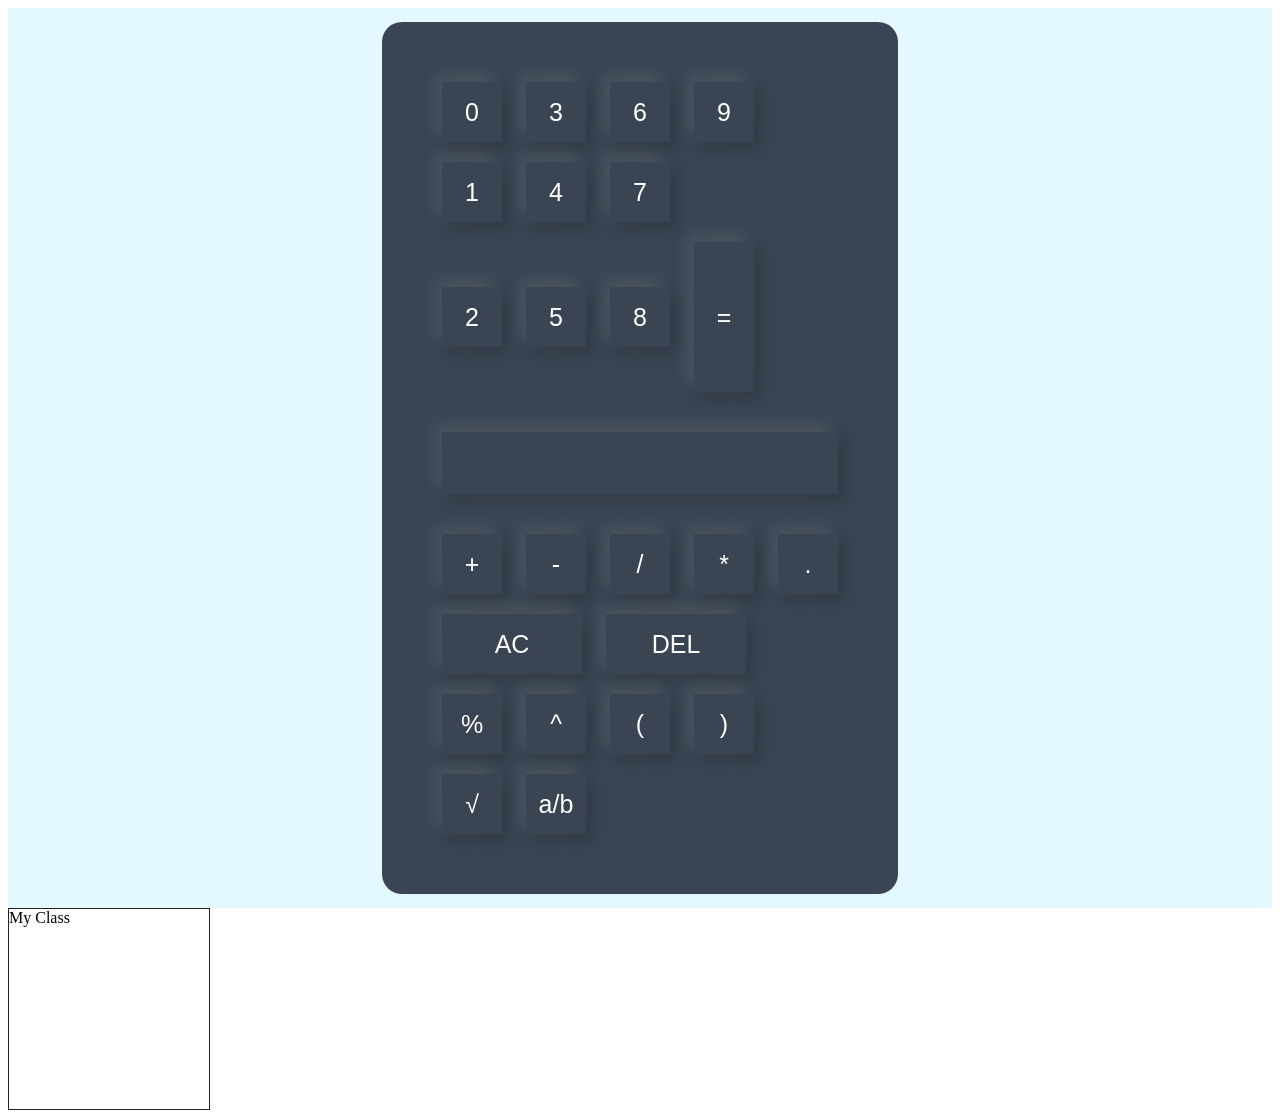
==== commit 9d641f09: "root and decimal into fraction" ====
--- a/index.html
+++ b/index.html
@@ -60,6 +60,10 @@
                     <input type="button" value="(" onclick="press('(')">
                     <input type="button" value=")" onclick="press(')')">
                 </div>
+                <div>
+                    <input type="button" value="√" onclick="press('√')">
+                    <input type="button" value="a/b" onclick="decimalToFraction()">
+                </div>
             </form>
         </div>
     </div>
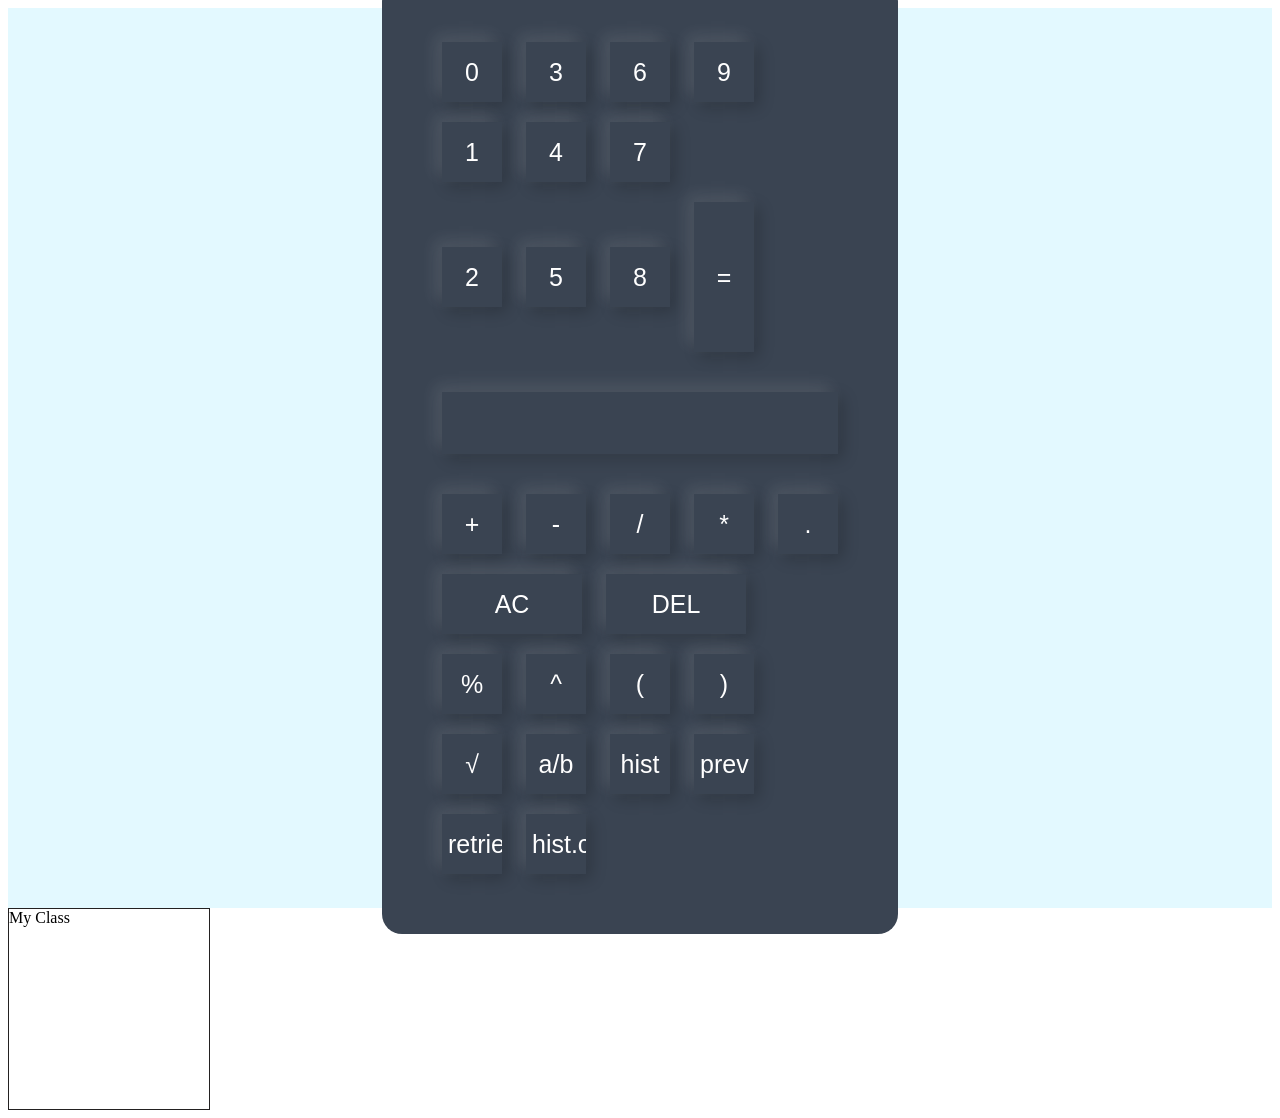
==== commit a4df9aed: "storage" ====
--- a/index.html
+++ b/index.html
@@ -59,11 +59,19 @@
                     <input type="button" value="^" onclick="press('^')">
                     <input type="button" value="(" onclick="press('(')">
                     <input type="button" value=")" onclick="press(')')">
+                    
                 </div>
                 <div>
                     <input type="button" value="√" onclick="press('√')">
                     <input type="button" value="a/b" onclick="decimalToFraction()">
+                    <input type="button" value="hist" onclick="savedHistory()">
+                    <input type="button" value="prev" onclick="previewHistory()">
                 </div>
+                <div>
+                    <input type="button"  value="retrieve" onclick="reviewHistory()">
+                  <input type="button" value="hist.clear" onclick="clearhistory()">
+                </div>
+
             </form>
         </div>
     </div>
